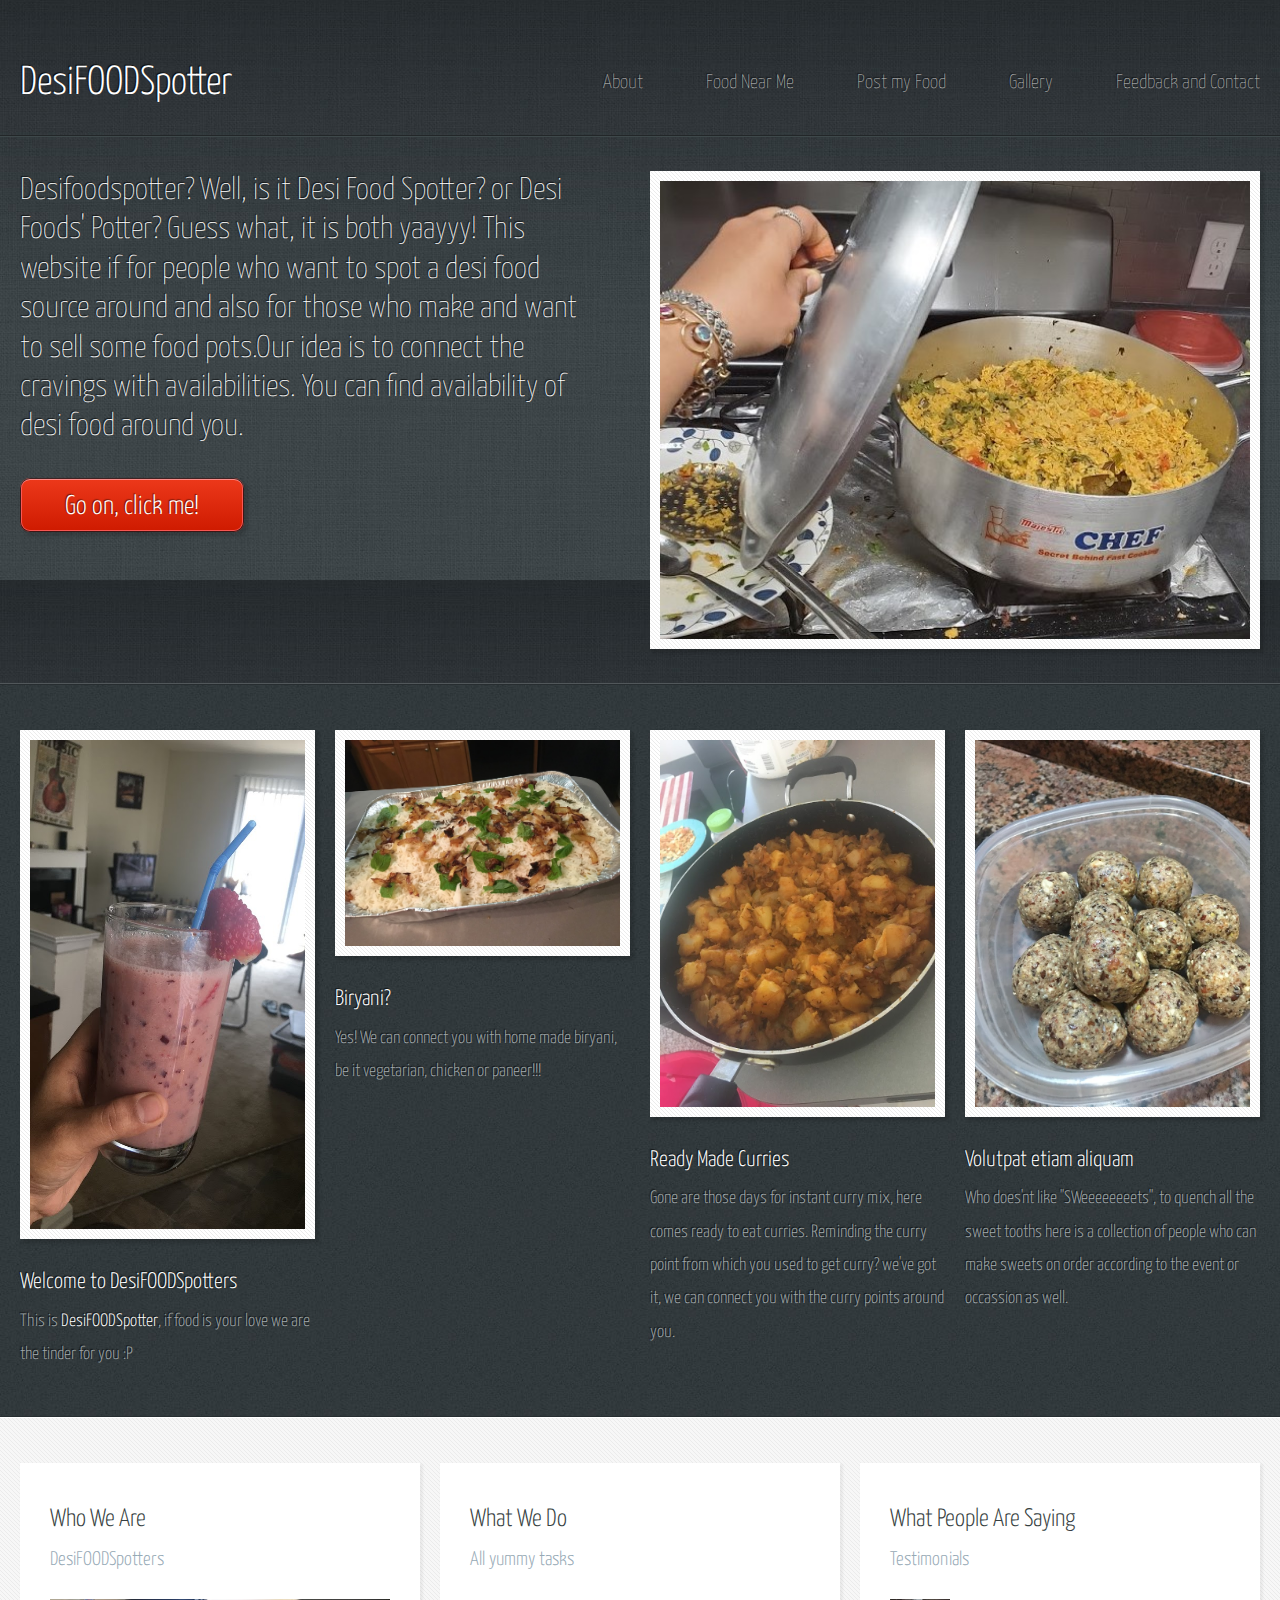
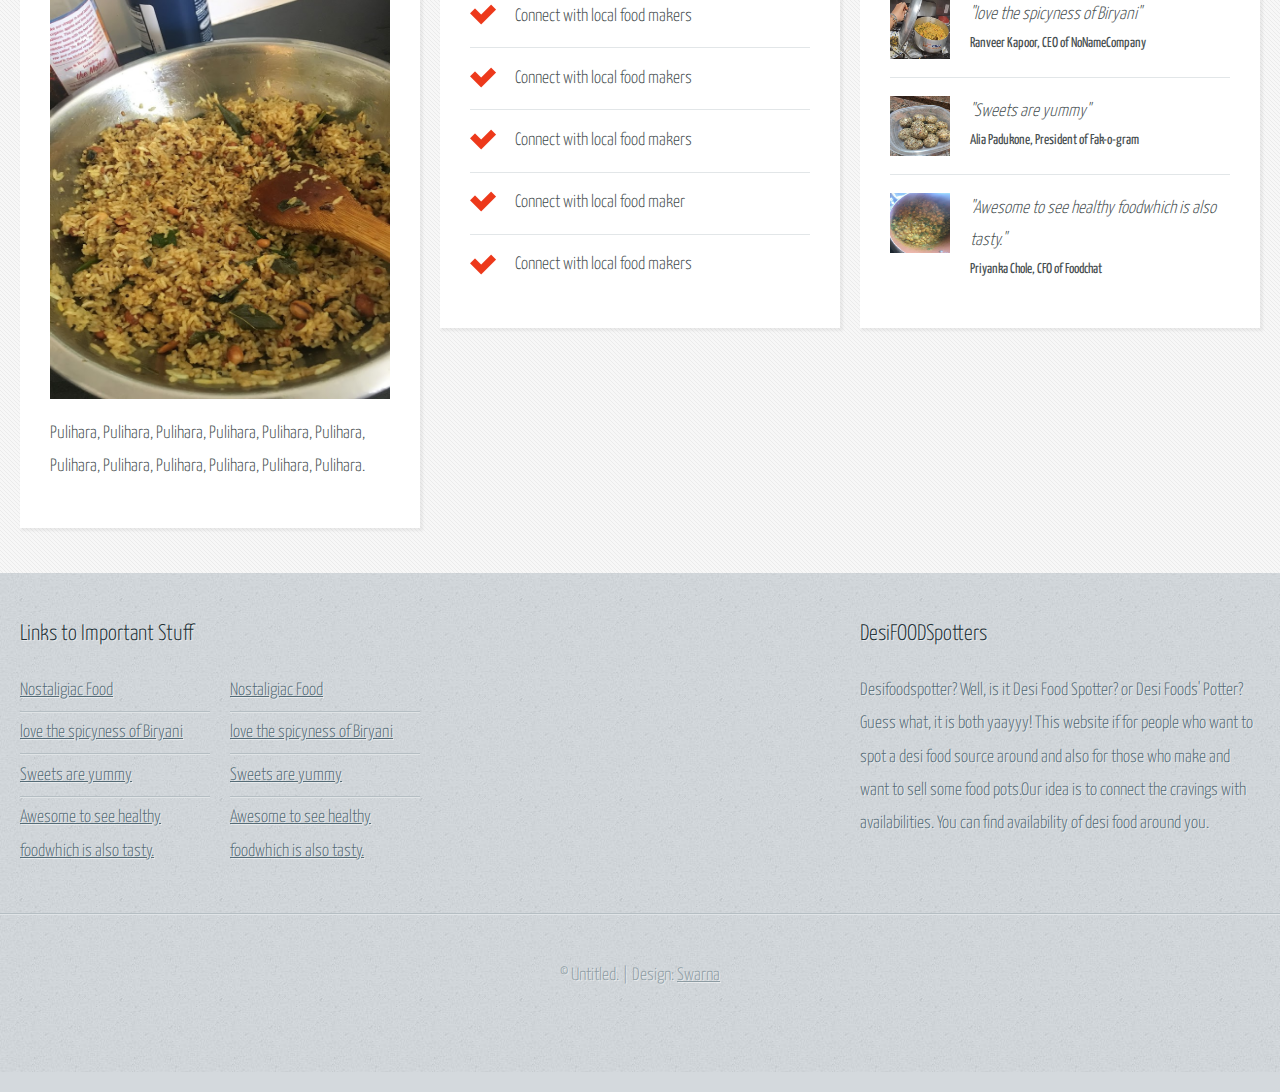
==== index.html @ 078b1f23 "Add files via upload" ====
<!DOCTYPE HTML>
<!--
Website for Desi FoodSpotter
-->
<html>
	<head>


		  <title> 
            DFS
        </title> 
          
        <!-- add icon link -->
        <link rel = "icon" href =  "images/tomatorasam.jpg" 
        type = "images/favicon"> 
          
		<meta charset="utf-8" />
		<meta name="viewport" content="width=device-width, initial-scale=1, user-scalable=no" />
		<link rel="stylesheet" href="assets/css/main.css" />
	</head>
	<body>
		<div id="page-wrapper">

			<!-- Header -->
				<section id="header">
					<div class="container">
						<div class="row">
							<div class="col-12">

								<!-- Logo -->
									<h1><a href="index.html" id="logo">DesiFOODSpotter</a></h1>

								<!-- Nav -->
									<nav id="nav">
										<a href="index.html">About</a>
										<a href="foodnearme.html">Food Near Me</a>
										<a href="foodpost.html"> Post my Food</a>
										<a href="gallery.html"  target="_blank"  > Gallery</a>
										<a href="contact.html"  target="_blank"> Feedback and Contact</a>
									</nav>

							</div>
						</div>
					</div>
					<div id="banner">
						<div class="container">
							<div class="row">
								<div class="col-6 col-12-medium">

									<!-- Banner Copy -->
										<p>Desifoodspotter? Well, is it Desi Food Spotter? 
											or Desi Foods' Potter? Guess what, it is both yaayyy! 
											This website if for people who want to spot a desi 
											food source around and also for those who make and 
											want to sell some food pots.Our idea is to 
											connect the cravings with availabilities. 
											You can find availability of desi food around you.</p>
										
										</p>
										<a href="#" class="button-large">Go on, click me!</a>

								</div>
								<div class="col-6 col-12-medium imp-medium">

									<!-- Banner Image -->
										<a href="#" class="bordered-feature-image"><img src="images/tomatorice2.jpg" width="auto" height="auto" /></a>

								</div>
							</div>
						</div>
					</div>
				</section>

			<!-- Features -->
				<section id="features">
					<div class="container">
						<div class="row">
							<div class="col-3 col-6-medium col-12-small">

								<!-- Feature #1 -->
									<section>
										<a href="#" class="bordered-feature-image"><img src="images/strawberryshake.JPG" alt="" /></a>
										<h2>Welcome to DesiFOODSpotters</h2>
										<p>
											This is <strong>DesiFOODSpotter</strong>, if food is your love we are the tinder for you :P 										
										</p>
									</section>

							</div>
							<div class="col-3 col-6-medium col-12-small">

								<!-- Feature #2 -->
									<section>
										<a href="#" class="bordered-feature-image"><img src="images/biryani.JPG" alt="" /></a>
										<h2>Biryani?</h2>
										<p>
											Yes! We can connect you with home made biryani, be it vegetarian, chicken or paneer!!!
										</p>
									</section>

							</div>
							<div class="col-3 col-6-medium col-12-small">

								<!-- Feature #3 -->
									<section>
										<a href="#" class="bordered-feature-image"><img src="images/aloocurry.JPG" alt="" /></a>
										<h2>Ready Made Curries</h2>
										<p>
											Gone are those days for instant curry mix, here comes ready to eat curries. Reminding the curry point from which you used to get curry? we've got it, we can connect you with the curry points around you.
										</p>
									</section>

							</div>
							<div class="col-3 col-6-medium col-12-small">

								<!-- Feature #4 -->
									<section>
										<a href="#" class="bordered-feature-image"><img src="images/sweets.JPG" alt="" /></a>
										<h2>Volutpat etiam aliquam</h2>
										<p>
											Who does'nt like "SWeeeeeeeets", 
											to quench all the sweet tooths here 
											is a collection of people who can 
											make sweets on order according to 
											the event or occassion as well.
										</p>
									</section>

							</div>
						</div>
					</div>
				</section>

			<!-- Content -->
				<section id="content">
					<div class="container">
						<div class="row aln-center">
							<div class="col-4 col-12-medium">

								<!-- Box #1 -->
									<section>
										<header>
											<h2>Who We Are</h2>
											<h3>DesiFOODSpotters</h3>
										</header>
										<a href="#" class="feature-image"><img src="images/pulihora.JPG" alt="" height="400" width="auto" /></a>
										<p>
										Pulihara, Pulihara, Pulihara, Pulihara, 
										Pulihara, Pulihara, Pulihara, Pulihara, 
										Pulihara, Pulihara, Pulihara, Pulihara. 

										</p>
									</section>

							</div>
							<div class="col-4 col-6-medium col-12-small">

								<!-- Box #2 -->
									<section>
										<header>
											<h2>What We Do</h2>
											<h3>All yummy tasks</h3>
										</header>
										<ul class="check-list">
											<li>Connect with local food makers</li>
											<li>Connect with local food makers</li>
											<li>Connect with local food makers</li>
											<li>Connect with local food maker</li>
											<li>Connect with local food makers</li>
										</ul>
									</section>

							</div>
							<div class="col-4 col-6-medium col-12-small">

								<!-- Box #3 -->
									<section>
										<header>
											<h2>What People Are Saying</h2>
											<h3>Testimonials</h3>
										</header>
										<ul class="quote-list">
											<li>
												<img src="images/tomatorice2.jpg" alt="" height="60" width="60"  />
												<p>"love the spicyness of Biryani"</p>
												<span>Ranveer Kapoor, CEO of NoNameCompany</span>
											</li>
											<li>
												<img src="images/sweets.JPG" alt=""height="60" width="60"   />
												<p>"Sweets are yummy"</p>
												<span>Alia Padukone, President of Fak-o-gram</span>
											</li>
											<li>
												<img src="images/chole.JPG" alt="" height="60" width="60" />
												<p>"Awesome to see healthy foodwhich is also tasty."</p>
												<span>Priyanka Chole, CFO of Foodchat</span>
											</li>
										</ul>
									</section>

							</div>
						</div>
					</div>
				</section>

			<!-- Footer -->
				<section id="footer">
					<div class="container">
						<div class="row">
							<div class="col-8 col-12-medium">

								<!-- Links -->
									<section>
										<h2>Links to Important Stuff</h2>
										<div>
											<div class="row">
												
												<div class="col-3 col-12-small">
													<ul class="link-list last-child">
														<li><a href="#">Nostaligiac Food</a></li>
														<li><a href="#">love the spicyness of Biryani</a></li>
														<li><a href="#">Sweets are yummy</a></li>
														<li><a href="#">Awesome to see healthy foodwhich is also tasty.</a></li>
													</ul>
												</div>
												<div class="col-3 col-12-small">
													<ul class="link-list last-child">
														<li><a href="#">Nostaligiac Food</a></li>
														<li><a href="#">love the spicyness of Biryani</a></li>
														<li><a href="#">Sweets are yummy</a></li>
														<li><a href="#">Awesome to see healthy foodwhich is also tasty.</a></li>
													</ul>
												</div>
											</div>
										</div>
									</section>

							</div>
							<div class="col-4 col-12-medium imp-medium">

								<!-- Blurb -->
									<section>
										<h2>DesiFOODSpotters</h2>
										<p>
											Desifoodspotter? Well, is it Desi Food Spotter? 
											or Desi Foods' Potter? Guess what, it is both yaayyy! 
											This website if for people who want to spot a desi 
											food source around and also for those who make and 
											want to sell some food pots.Our idea is to 
											connect the cravings with availabilities. 
											You can find availability of desi food around you.
										</p>
									</section>

							</div>
						</div>
					</div>
				</section>

			<!-- Copyright -->
				<div id="copyright">
					&copy; Untitled. | Design: <a>Swarna</a>
				</div>

		</div>

		<!-- Scripts -->
			<script src="assets/js/jquery.min.js"></script>
			<script src="assets/js/browser.min.js"></script>
			<script src="assets/js/breakpoints.min.js"></script>
			<script src="assets/js/util.js"></script>
			<script src="assets/js/main.js"></script>

	</body>
</html>
---- assets/css/main.css ----
@import url("https://fonts.googleapis.com/css?family=Yanone+Kaffeesatz:400,300,200");

/*
CSS
*/

html, body, div, span, applet, object,
iframe, h1, h2, h3, h4, h5, h6, p, blockquote,
pre, a, abbr, acronym, address, big, cite,
code, del, dfn, em, img, ins, kbd, q, s, samp,
small, strike, strong, sub, sup, tt, var, b,
u, i, center, dl, dt, dd, ol, ul, li, fieldset,
form, label, legend, table, caption, tbody,
tfoot, thead, tr, th, td, article, aside,
canvas, details, embed, figure, figcaption,
footer, header, hgroup, menu, nav, output, ruby,
section, summary, time, mark, audio, video {
	margin: 0;
	padding: 0;
	border: 0;
	font-size: 100%;
	font: inherit;
	vertical-align: baseline;}

article, aside, details, figcaption, figure,
footer, header, hgroup, menu, nav, section {
	display: block;}

body {
	line-height: 1;
}

ol, ul {
	list-style: none;
}

blockquote, q {
	quotes: none;
}

	blockquote:before, blockquote:after, q:before, q:after {
		content: '';
		content: none;
	}

table {
	border-collapse: collapse;
	border-spacing: 0;
}

body {
	-webkit-text-size-adjust: none;
}

mark {
	background-color: transparent;
	color: inherit;
}

input::-moz-focus-inner {
	border: 0;
	padding: 0;
}

input, select, textarea {
	-moz-appearance: none;
	-webkit-appearance: none;
	-ms-appearance: none;
	appearance: none;
}

/* Basic */

	html {
		box-sizing: border-box;
	}

	*, *:before, *:after {
		box-sizing: inherit;
	}

	body {
		background: #D4D9DD url("images/bg03.jpg");
		color: #474f51;
		font-size: 13.5pt;
		font-family: 'Yanone Kaffeesatz';
		line-height: 1.85em;
		font-weight: 300;
	}

	input, textarea, select {
		color: #474f51;
		font-size: 13.5pt;
		font-family: 'Yanone Kaffeesatz';
		line-height: 1.85em;
		font-weight: 300;
	}

	ul, ol, p, dl {
		margin: 0 0 2em 0;
	}

	a {
		text-decoration: underline;
	}

		a:hover {
			text-decoration: none;
		}

	section > :last-child,
	section:last-child,
	.last-child {
		margin-bottom: 0 !important;
	}

/* Container */

	.container {
		margin: 0 auto;
		max-width: 100%;
		width: 1200px;
	}

		@media screen and (max-width: 1680px) {

			.container {
				width: 1200px;
			}

		}

		@media screen and (max-width: 1280px) {

			.container {
				width: calc(100% - 40px);
			}

		}

		@media screen and (max-width: 980px) {

			.container {
				width: calc(100% - 50px);
			}

		}

		@media screen and (max-width: 736px) {

			.container {
				width: calc(100% - 40px);
			}

		}

/* Row */

	.row {
		display: flex;
		flex-wrap: wrap;
		box-sizing: border-box;
		align-items: stretch;
	}

		.row > * {
			box-sizing: border-box;
		}

		.row.gtr-uniform > * > :last-child {
			margin-bottom: 0;
		}

		.row.aln-left {
			justify-content: flex-start;
		}

		.row.aln-center {
			justify-content: center;
		}

		.row.aln-right {
			justify-content: flex-end;
		}

		.row.aln-top {
			align-items: flex-start;
		}

		.row.aln-middle {
			align-items: center;
		}

		.row.aln-bottom {
			align-items: flex-end;
		}

		.row > .imp {
			order: -1;
		}

		.row > .col-1 {
			width: 8.33333%;
		}

		.row > .off-1 {
			margin-left: 8.33333%;
		}

		.row > .col-2 {
			width: 16.66667%;
		}

		.row > .off-2 {
			margin-left: 16.66667%;
		}

		.row > .col-3 {
			width: 25%;
		}

		.row > .off-3 {
			margin-left: 25%;
		}

		.row > .col-4 {
			width: 33.33333%;
		}

		.row > .off-4 {
			margin-left: 33.33333%;
		}

		.row > .col-5 {
			width: 41.66667%;
		}

		.row > .off-5 {
			margin-left: 41.66667%;
		}

		.row > .col-6 {
			width: 50%;
		}

		.row > .off-6 {
			margin-left: 50%;
		}

		.row > .col-7 {
			width: 58.33333%;
		}

		.row > .off-7 {
			margin-left: 58.33333%;
		}

		.row > .col-8 {
			width: 66.66667%;
		}

		.row > .off-8 {
			margin-left: 66.66667%;
		}

		.row > .col-9 {
			width: 75%;
		}

		.row > .off-9 {
			margin-left: 75%;
		}

		.row > .col-10 {
			width: 83.33333%;
		}

		.row > .off-10 {
			margin-left: 83.33333%;
		}

		.row > .col-11 {
			width: 91.66667%;
		}

		.row > .off-11 {
			margin-left: 91.66667%;
		}

		.row > .col-12 {
			width: 100%;
		}

		.row > .off-12 {
			margin-left: 100%;
		}

		.row.gtr-0 {
			margin-top: 0px;
			margin-left: 0px;
		}

			.row.gtr-0 > * {
				padding: 0px 0 0 0px;
			}

			.row.gtr-0.gtr-uniform {
				margin-top: 0px;
			}

				.row.gtr-0.gtr-uniform > * {
					padding-top: 0px;
				}

		.row.gtr-25 {
			margin-top: -6.25px;
			margin-left: -6.25px;
		}

			.row.gtr-25 > * {
				padding: 6.25px 0 0 6.25px;
			}

			.row.gtr-25.gtr-uniform {
				margin-top: -6.25px;
			}

				.row.gtr-25.gtr-uniform > * {
					padding-top: 6.25px;
				}

		.row.gtr-50 {
			margin-top: -12.5px;
			margin-left: -12.5px;
		}

			.row.gtr-50 > * {
				padding: 12.5px 0 0 12.5px;
			}

			.row.gtr-50.gtr-uniform {
				margin-top: -12.5px;
			}

				.row.gtr-50.gtr-uniform > * {
					padding-top: 12.5px;
				}

		.row {
			margin-top: -25px;
			margin-left: -25px;
		}

			.row > * {
				padding: 25px 0 0 25px;
			}

			.row.gtr-uniform {
				margin-top: -25px;
			}

				.row.gtr-uniform > * {
					padding-top: 25px;
				}

		.row.gtr-150 {
			margin-top: -37.5px;
			margin-left: -37.5px;
		}

			.row.gtr-150 > * {
				padding: 37.5px 0 0 37.5px;
			}

			.row.gtr-150.gtr-uniform {
				margin-top: -37.5px;
			}

				.row.gtr-150.gtr-uniform > * {
					padding-top: 37.5px;
				}

		.row.gtr-200 {
			margin-top: -50px;
			margin-left: -50px;
		}

			.row.gtr-200 > * {
				padding: 50px 0 0 50px;
			}

			.row.gtr-200.gtr-uniform {
				margin-top: -50px;
			}

				.row.gtr-200.gtr-uniform > * {
					padding-top: 50px;
				}

		@media screen and (max-width: 1680px) {

			.row {
				display: flex;
				flex-wrap: wrap;
				box-sizing: border-box;
				align-items: stretch;
			}

				.row > * {
					box-sizing: border-box;
				}

				.row.gtr-uniform > * > :last-child {
					margin-bottom: 0;
				}

				.row.aln-left {
					justify-content: flex-start;
				}

				.row.aln-center {
					justify-content: center;
				}

				.row.aln-right {
					justify-content: flex-end;
				}

				.row.aln-top {
					align-items: flex-start;
				}

				.row.aln-middle {
					align-items: center;
				}

				.row.aln-bottom {
					align-items: flex-end;
				}

				.row > .imp-xlarge {
					order: -1;
				}

				.row > .col-1-xlarge {
					width: 8.33333%;
				}

				.row > .off-1-xlarge {
					margin-left: 8.33333%;
				}

				.row > .col-2-xlarge {
					width: 16.66667%;
				}

				.row > .off-2-xlarge {
					margin-left: 16.66667%;
				}

				.row > .col-3-xlarge {
					width: 25%;
				}

				.row > .off-3-xlarge {
					margin-left: 25%;
				}

				.row > .col-4-xlarge {
					width: 33.33333%;
				}

				.row > .off-4-xlarge {
					margin-left: 33.33333%;
				}

				.row > .col-5-xlarge {
					width: 41.66667%;
				}

				.row > .off-5-xlarge {
					margin-left: 41.66667%;
				}

				.row > .col-6-xlarge {
					width: 50%;
				}

				.row > .off-6-xlarge {
					margin-left: 50%;
				}

				.row > .col-7-xlarge {
					width: 58.33333%;
				}

				.row > .off-7-xlarge {
					margin-left: 58.33333%;
				}

				.row > .col-8-xlarge {
					width: 66.66667%;
				}

				.row > .off-8-xlarge {
					margin-left: 66.66667%;
				}

				.row > .col-9-xlarge {
					width: 75%;
				}

				.row > .off-9-xlarge {
					margin-left: 75%;
				}

				.row > .col-10-xlarge {
					width: 83.33333%;
				}

				.row > .off-10-xlarge {
					margin-left: 83.33333%;
				}

				.row > .col-11-xlarge {
					width: 91.66667%;
				}

				.row > .off-11-xlarge {
					margin-left: 91.66667%;
				}

				.row > .col-12-xlarge {
					width: 100%;
				}

				.row > .off-12-xlarge {
					margin-left: 100%;
				}

				.row.gtr-0 {
					margin-top: 0px;
					margin-left: 0px;
				}

					.row.gtr-0 > * {
						padding: 0px 0 0 0px;
					}

					.row.gtr-0.gtr-uniform {
						margin-top: 0px;
					}

						.row.gtr-0.gtr-uniform > * {
							padding-top: 0px;
						}

				.row.gtr-25 {
					margin-top: -6.25px;
					margin-left: -6.25px;
				}

					.row.gtr-25 > * {
						padding: 6.25px 0 0 6.25px;
					}

					.row.gtr-25.gtr-uniform {
						margin-top: -6.25px;
					}

						.row.gtr-25.gtr-uniform > * {
							padding-top: 6.25px;
						}

				.row.gtr-50 {
					margin-top: -12.5px;
					margin-left: -12.5px;
				}

					.row.gtr-50 > * {
						padding: 12.5px 0 0 12.5px;
					}

					.row.gtr-50.gtr-uniform {
						margin-top: -12.5px;
					}

						.row.gtr-50.gtr-uniform > * {
							padding-top: 12.5px;
						}

				.row {
					margin-top: -25px;
					margin-left: -25px;
				}

					.row > * {
						padding: 25px 0 0 25px;
					}

					.row.gtr-uniform {
						margin-top: -25px;
					}

						.row.gtr-uniform > * {
							padding-top: 25px;
						}

				.row.gtr-150 {
					margin-top: -37.5px;
					margin-left: -37.5px;
				}

					.row.gtr-150 > * {
						padding: 37.5px 0 0 37.5px;
					}

					.row.gtr-150.gtr-uniform {
						margin-top: -37.5px;
					}

						.row.gtr-150.gtr-uniform > * {
							padding-top: 37.5px;
						}

				.row.gtr-200 {
					margin-top: -50px;
					margin-left: -50px;
				}

					.row.gtr-200 > * {
						padding: 50px 0 0 50px;
					}

					.row.gtr-200.gtr-uniform {
						margin-top: -50px;
					}

						.row.gtr-200.gtr-uniform > * {
							padding-top: 50px;
						}

		}

		@media screen and (max-width: 1280px) {

			.row {
				display: flex;
				flex-wrap: wrap;
				box-sizing: border-box;
				align-items: stretch;
			}

				.row > * {
					box-sizing: border-box;
				}

				.row.gtr-uniform > * > :last-child {
					margin-bottom: 0;
				}

				.row.aln-left {
					justify-content: flex-start;
				}

				.row.aln-center {
					justify-content: center;
				}

				.row.aln-right {
					justify-content: flex-end;
				}

				.row.aln-top {
					align-items: flex-start;
				}

				.row.aln-middle {
					align-items: center;
				}

				.row.aln-bottom {
					align-items: flex-end;
				}

				.row > .imp-large {
					order: -1;
				}

				.row > .col-1-large {
					width: 8.33333%;
				}

				.row > .off-1-large {
					margin-left: 8.33333%;
				}

				.row > .col-2-large {
					width: 16.66667%;
				}

				.row > .off-2-large {
					margin-left: 16.66667%;
				}

				.row > .col-3-large {
					width: 25%;
				}

				.row > .off-3-large {
					margin-left: 25%;
				}

				.row > .col-4-large {
					width: 33.33333%;
				}

				.row > .off-4-large {
					margin-left: 33.33333%;
				}

				.row > .col-5-large {
					width: 41.66667%;
				}

				.row > .off-5-large {
					margin-left: 41.66667%;
				}

				.row > .col-6-large {
					width: 50%;
				}

				.row > .off-6-large {
					margin-left: 50%;
				}

				.row > .col-7-large {
					width: 58.33333%;
				}

				.row > .off-7-large {
					margin-left: 58.33333%;
				}

				.row > .col-8-large {
					width: 66.66667%;
				}

				.row > .off-8-large {
					margin-left: 66.66667%;
				}

				.row > .col-9-large {
					width: 75%;
				}

				.row > .off-9-large {
					margin-left: 75%;
				}

				.row > .col-10-large {
					width: 83.33333%;
				}

				.row > .off-10-large {
					margin-left: 83.33333%;
				}

				.row > .col-11-large {
					width: 91.66667%;
				}

				.row > .off-11-large {
					margin-left: 91.66667%;
				}

				.row > .col-12-large {
					width: 100%;
				}

				.row > .off-12-large {
					margin-left: 100%;
				}

				.row.gtr-0 {
					margin-top: 0px;
					margin-left: 0px;
				}

					.row.gtr-0 > * {
						padding: 0px 0 0 0px;
					}

					.row.gtr-0.gtr-uniform {
						margin-top: 0px;
					}

						.row.gtr-0.gtr-uniform > * {
							padding-top: 0px;
						}

				.row.gtr-25 {
					margin-top: -5px;
					margin-left: -5px;
				}

					.row.gtr-25 > * {
						padding: 5px 0 0 5px;
					}

					.row.gtr-25.gtr-uniform {
						margin-top: -5px;
					}

						.row.gtr-25.gtr-uniform > * {
							padding-top: 5px;
						}

				.row.gtr-50 {
					margin-top: -10px;
					margin-left: -10px;
				}

					.row.gtr-50 > * {
						padding: 10px 0 0 10px;
					}

					.row.gtr-50.gtr-uniform {
						margin-top: -10px;
					}

						.row.gtr-50.gtr-uniform > * {
							padding-top: 10px;
						}

				.row {
					margin-top: -20px;
					margin-left: -20px;
				}

					.row > * {
						padding: 20px 0 0 20px;
					}

					.row.gtr-uniform {
						margin-top: -20px;
					}

						.row.gtr-uniform > * {
							padding-top: 20px;
						}

				.row.gtr-150 {
					margin-top: -30px;
					margin-left: -30px;
				}

					.row.gtr-150 > * {
						padding: 30px 0 0 30px;
					}

					.row.gtr-150.gtr-uniform {
						margin-top: -30px;
					}

						.row.gtr-150.gtr-uniform > * {
							padding-top: 30px;
						}

				.row.gtr-200 {
					margin-top: -40px;
					margin-left: -40px;
				}

					.row.gtr-200 > * {
						padding: 40px 0 0 40px;
					}

					.row.gtr-200.gtr-uniform {
						margin-top: -40px;
					}

						.row.gtr-200.gtr-uniform > * {
							padding-top: 40px;
						}

		}

		@media screen and (max-width: 980px) {

			.row {
				display: flex;
				flex-wrap: wrap;
				box-sizing: border-box;
				align-items: stretch;
			}

				.row > * {
					box-sizing: border-box;
				}

				.row.gtr-uniform > * > :last-child {
					margin-bottom: 0;
				}

				.row.aln-left {
					justify-content: flex-start;
				}

				.row.aln-center {
					justify-content: center;
				}

				.row.aln-right {
					justify-content: flex-end;
				}

				.row.aln-top {
					align-items: flex-start;
				}

				.row.aln-middle {
					align-items: center;
				}

				.row.aln-bottom {
					align-items: flex-end;
				}

				.row > .imp-medium {
					order: -1;
				}

				.row > .col-1-medium {
					width: 8.33333%;
				}

				.row > .off-1-medium {
					margin-left: 8.33333%;
				}

				.row > .col-2-medium {
					width: 16.66667%;
				}

				.row > .off-2-medium {
					margin-left: 16.66667%;
				}

				.row > .col-3-medium {
					width: 25%;
				}

				.row > .off-3-medium {
					margin-left: 25%;
				}

				.row > .col-4-medium {
					width: 33.33333%;
				}

				.row > .off-4-medium {
					margin-left: 33.33333%;
				}

				.row > .col-5-medium {
					width: 41.66667%;
				}

				.row > .off-5-medium {
					margin-left: 41.66667%;
				}

				.row > .col-6-medium {
					width: 50%;
				}

				.row > .off-6-medium {
					margin-left: 50%;
				}

				.row > .col-7-medium {
					width: 58.33333%;
				}

				.row > .off-7-medium {
					margin-left: 58.33333%;
				}

				.row > .col-8-medium {
					width: 66.66667%;
				}

				.row > .off-8-medium {
					margin-left: 66.66667%;
				}

				.row > .col-9-medium {
					width: 75%;
				}

				.row > .off-9-medium {
					margin-left: 75%;
				}

				.row > .col-10-medium {
					width: 83.33333%;
				}

				.row > .off-10-medium {
					margin-left: 83.33333%;
				}

				.row > .col-11-medium {
					width: 91.66667%;
				}

				.row > .off-11-medium {
					margin-left: 91.66667%;
				}

				.row > .col-12-medium {
					width: 100%;
				}

				.row > .off-12-medium {
					margin-left: 100%;
				}

				.row.gtr-0 {
					margin-top: 0px;
					margin-left: 0px;
				}

					.row.gtr-0 > * {
						padding: 0px 0 0 0px;
					}

					.row.gtr-0.gtr-uniform {
						margin-top: 0px;
					}

						.row.gtr-0.gtr-uniform > * {
							padding-top: 0px;
						}

				.row.gtr-25 {
					margin-top: -6.25px;
					margin-left: -6.25px;
				}

					.row.gtr-25 > * {
						padding: 6.25px 0 0 6.25px;
					}

					.row.gtr-25.gtr-uniform {
						margin-top: -6.25px;
					}

						.row.gtr-25.gtr-uniform > * {
							padding-top: 6.25px;
						}

				.row.gtr-50 {
					margin-top: -12.5px;
					margin-left: -12.5px;
				}

					.row.gtr-50 > * {
						padding: 12.5px 0 0 12.5px;
					}

					.row.gtr-50.gtr-uniform {
						margin-top: -12.5px;
					}

						.row.gtr-50.gtr-uniform > * {
							padding-top: 12.5px;
						}

				.row {
					margin-top: -25px;
					margin-left: -25px;
				}

					.row > * {
						padding: 25px 0 0 25px;
					}

					.row.gtr-uniform {
						margin-top: -25px;
					}

						.row.gtr-uniform > * {
							padding-top: 25px;
						}

				.row.gtr-150 {
					margin-top: -37.5px;
					margin-left: -37.5px;
				}

					.row.gtr-150 > * {
						padding: 37.5px 0 0 37.5px;
					}

					.row.gtr-150.gtr-uniform {
						margin-top: -37.5px;
					}

						.row.gtr-150.gtr-uniform > * {
							padding-top: 37.5px;
						}

				.row.gtr-200 {
					margin-top: -50px;
					margin-left: -50px;
				}

					.row.gtr-200 > * {
						padding: 50px 0 0 50px;
					}

					.row.gtr-200.gtr-uniform {
						margin-top: -50px;
					}

						.row.gtr-200.gtr-uniform > * {
							padding-top: 50px;
						}

		}

		@media screen and (max-width: 736px) {

			.row {
				display: flex;
				flex-wrap: wrap;
				box-sizing: border-box;
				align-items: stretch;
			}

				.row > * {
					box-sizing: border-box;
				}

				.row.gtr-uniform > * > :last-child {
					margin-bottom: 0;
				}

				.row.aln-left {
					justify-content: flex-start;
				}

				.row.aln-center {
					justify-content: center;
				}

				.row.aln-right {
					justify-content: flex-end;
				}

				.row.aln-top {
					align-items: flex-start;
				}

				.row.aln-middle {
					align-items: center;
				}

				.row.aln-bottom {
					align-items: flex-end;
				}

				.row > .imp-small {
					order: -1;
				}

				.row > .col-1-small {
					width: 8.33333%;
				}

				.row > .off-1-small {
					margin-left: 8.33333%;
				}

				.row > .col-2-small {
					width: 16.66667%;
				}

				.row > .off-2-small {
					margin-left: 16.66667%;
				}

				.row > .col-3-small {
					width: 25%;
				}

				.row > .off-3-small {
					margin-left: 25%;
				}

				.row > .col-4-small {
					width: 33.33333%;
				}

				.row > .off-4-small {
					margin-left: 33.33333%;
				}

				.row > .col-5-small {
					width: 41.66667%;
				}

				.row > .off-5-small {
					margin-left: 41.66667%;
				}

				.row > .col-6-small {
					width: 50%;
				}

				.row > .off-6-small {
					margin-left: 50%;
				}

				.row > .col-7-small {
					width: 58.33333%;
				}

				.row > .off-7-small {
					margin-left: 58.33333%;
				}

				.row > .col-8-small {
					width: 66.66667%;
				}

				.row > .off-8-small {
					margin-left: 66.66667%;
				}

				.row > .col-9-small {
					width: 75%;
				}

				.row > .off-9-small {
					margin-left: 75%;
				}

				.row > .col-10-small {
					width: 83.33333%;
				}

				.row > .off-10-small {
					margin-left: 83.33333%;
				}

				.row > .col-11-small {
					width: 91.66667%;
				}

				.row > .off-11-small {
					margin-left: 91.66667%;
				}

				.row > .col-12-small {
					width: 100%;
				}

				.row > .off-12-small {
					margin-left: 100%;
				}

				.row.gtr-0 {
					margin-top: 0px;
					margin-left: 0px;
				}

					.row.gtr-0 > * {
						padding: 0px 0 0 0px;
					}

					.row.gtr-0.gtr-uniform {
						margin-top: 0px;
					}

						.row.gtr-0.gtr-uniform > * {
							padding-top: 0px;
						}

				.row.gtr-25 {
					margin-top: -5px;
					margin-left: -5px;
				}

					.row.gtr-25 > * {
						padding: 5px 0 0 5px;
					}

					.row.gtr-25.gtr-uniform {
						margin-top: -5px;
					}

						.row.gtr-25.gtr-uniform > * {
							padding-top: 5px;
						}

				.row.gtr-50 {
					margin-top: -10px;
					margin-left: -10px;
				}

					.row.gtr-50 > * {
						padding: 10px 0 0 10px;
					}

					.row.gtr-50.gtr-uniform {
						margin-top: -10px;
					}

						.row.gtr-50.gtr-uniform > * {
							padding-top: 10px;
						}

				.row {
					margin-top: -20px;
					margin-left: -20px;
				}

					.row > * {
						padding: 20px 0 0 20px;
					}

					.row.gtr-uniform {
						margin-top: -20px;
					}

						.row.gtr-uniform > * {
							padding-top: 20px;
						}

				.row.gtr-150 {
					margin-top: -30px;
					margin-left: -30px;
				}

					.row.gtr-150 > * {
						padding: 30px 0 0 30px;
					}

					.row.gtr-150.gtr-uniform {
						margin-top: -30px;
					}

						.row.gtr-150.gtr-uniform > * {
							padding-top: 30px;
						}

				.row.gtr-200 {
					margin-top: -40px;
					margin-left: -40px;
				}

					.row.gtr-200 > * {
						padding: 40px 0 0 40px;
					}

					.row.gtr-200.gtr-uniform {
						margin-top: -40px;
					}

						.row.gtr-200.gtr-uniform > * {
							padding-top: 40px;
						}

		}

/* Multi-use */

	.link-list li {
		padding: 0.2em 0 0.2em 0;
	}

		.link-list li:first-child {
			padding-top: 0 !important;
			border-top: 0 !important;
		}

		.link-list li:last-child {
			padding-bottom: 0 !important;
			border-bottom: 0 !important;
		}

	.quote-list li {
		padding: 1em 0 1em 0;
		overflow: hidden;
	}

		.quote-list li:first-child {
			padding-top: 0 !important;
			border-top: 0 !important;
		}

		.quote-list li:last-child {
			padding-bottom: 0 !important;
			border-bottom: 0 !important;
		}

		.quote-list li img {
			float: left;
		}

		.quote-list li p {
			margin: 0 0 0 90px;
			font-size: 1.2em;
			font-style: italic;
		}

		.quote-list li span {
			display: block;
			margin-left: 90px;
			font-size: 0.9em;
			font-weight: 400;
		}

	.check-list li {
		padding: 0.7em 0 0.7em 45px;
		font-size: 1.2em;
		background: url("images/icon-checkmark.png") 0px 1.05em no-repeat;
	}

		.check-list li:first-child {
			padding-top: 0 !important;
			border-top: 0 !important;
			background-position: 0 0.3em;
		}

		.check-list li:last-child {
			padding-bottom: 0 !important;
			border-bottom: 0 !important;
		}

	.feature-image {
		display: block;
		margin: 0 0 2em 0;
		outline: 0;
	}

		.feature-image img {
			display: block;
			width: 100%;
		}

	.bordered-feature-image {
		display: block;
		background: #fff url("images/bg04.png");
		padding: 10px;
		box-shadow: 3px 3px 3px 1px rgba(0, 0, 0, 0.15);
		margin: 0 0 1.5em 0;
		outline: 0;
	}

		.bordered-feature-image img {
			display: block;
			width: 100%;
		}

	.button-large {
		background-image: -moz-linear-gradient(top, #ed391b, #ce1a00);
		background-image: -webkit-linear-gradient(top, #ed391b, #ce1a00);
		background-image: -ms-linear-gradient(top, #ed391b, #ce1a00);
		background-image: linear-gradient(top, #ed391b, #ce1a00);
		display: inline-block;
		background-color: #ed391b;
		color: #fff;
		text-decoration: none;
		font-size: 1.75em;
		height: 2em;
		line-height: 2.125em;
		font-weight: 300;
		padding: 0 45px;
		outline: 0;
		border-radius: 10px;
		box-shadow: inset 0px 0px 0px 1px rgba(0, 0, 0, 0.75), inset 0px 2px 0px 0px rgba(255, 192, 192, 0.5), inset 0px 0px 0px 2px rgba(255, 96, 96, 0.85), 3px 3px 3px 1px rgba(0, 0, 0, 0.15);
		text-shadow: -1px -1px 1px rgba(0, 0, 0, 0.5);
	}

		.button-large:hover {
			background-image: -moz-linear-gradient(top, #fd492b, #de2a10);
			background-image: -webkit-linear-gradient(top, #fd492b, #de2a10);
			background-image: -ms-linear-gradient(top, #fd492b, #de2a10);
			background-image: linear-gradient(top, #fd492b, #de2a10);
			background-color: #fd492b;
			box-shadow: inset 0px 0px 0px 1px rgba(0, 0, 0, 0.75), inset 0px 2px 0px 0px rgba(255, 192, 192, 0.5), inset 0px 0px 0px 2px rgba(255, 96, 96, 0.85), 3px 3px 3px 1px rgba(0, 0, 0, 0.15);
		}

		.button-large:active {
			background-image: -moz-linear-gradient(top, #ce1a00, #ed391b);
			background-image: -webkit-linear-gradient(top, #ce1a00, #ed391b);
			background-image: -ms-linear-gradient(top, #ce1a00, #ed391b);
			background-image: linear-gradient(top, #ce1a00, #ed391b);
			background-color: #ce1a00;
			box-shadow: inset 0px 0px 0px 1px rgba(0, 0, 0, 0.75), inset 0px 2px 0px 0px rgba(255, 192, 192, 0.5), inset 0px 0px 0px 2px rgba(255, 96, 96, 0.85), 3px 3px 3px 1px rgba(0, 0, 0, 0.15);
		}

/* Header */

	#header {
		position: relative;
		background: #3B4346 url("images/bg01.jpg");
		border-bottom: solid 1px #272d30;
		box-shadow: inset 0px -1px 0px 0px #51575a;
		text-shadow: -1px -1px 1px rgba(0, 0, 0, 0.75);
	}

		#header > .container {
			position: relative;
			min-height: 155px;
		}

		#header h1 {
			position: absolute;
			left: 0;
			bottom: 35px;
			font-size: 2.75em;
		}

			#header h1 a {
				color: #fff;
				text-decoration: none;
			}

		#header nav {
			position: absolute;
			right: 0;
			bottom: 35px;
			font-weight: 200;
		}

			#header nav a {
				color: #c6c8c8;
				text-decoration: none;
				font-size: 1.4em;
				margin-left: 60px;
				outline: 0;
			}

				#header nav a:hover {
					color: #f6f8f8;
				}

		.subpage #header > .container {
			height: 155px;
		}

/* Banner */

	#banner {
		border-top: solid 1px #222628;
		box-shadow: inset 0px 1px 0px 0px #3e484a;
		padding: 35px 0 35px 0;
		color: #fff;
	}

		#banner .bordered-feature-image {
			margin-bottom: 0;
		}

		#banner p {
			font-size: 2em;
			font-weight: 200;
			line-height: 1.25em;
			padding-right: 1em;
			margin: 0 0 1em 0;
		}

/* Features */

	#features {
		background: #353D40 url("images/bg02.jpg");
		border-bottom: solid 1px #272e31;
		padding: 45px 0 45px 0;
		text-shadow: -1px -1px 1px rgba(0, 0, 0, 0.75);
		color: #a0a8ab;
	}

		#features h2 {
			font-size: 1.25em;
			color: #fff;
			margin: 0 0 0.25em 0;
		}

		#features a {
			color: #e0e8eb;
		}

		#features strong {
			color: #fff;
		}

/* Content */

	#content {
		background: #f7f7f7 url("images/bg04.png");
		border-top: solid 1px #fff;
		padding: 45px 0 45px 0;
	}

		#content section {
			background: #fff;
			padding: 40px 30px 45px 30px;
			box-shadow: 2px 2px 2px 1px rgba(128, 128, 128, 0.1);
			margin: 0 0 25px 0;
		}

		#content h2 {
			font-size: 1.8em;
			color: #373f42;
			margin: 0 0 0.25em 0;
		}

		#content h3 {
			color: #96a9b5;
			font-size: 1.25em;
		}

		#content a {
			color: #ED391B;
		}

		#content header {
			margin: 0 0 2em 0;
		}

		#content .quote-list li {
			border-bottom: solid 1px #e2e6e8;
		}

		#content .link-list li {
			border-bottom: solid 1px #e2e6e8;
		}

		#content .check-list li {
			border-bottom: solid 1px #e2e6e8;
		}

/* Footer */

	#footer {
		padding: 45px 0 45px 0;
		text-shadow: 1px 1px 1px white;
		color: #546b76;
		text-shadow: 1px 1px 0px rgba(255, 255, 255, 0.5);
	}

		#footer h2 {
			font-size: 1.25em;
			color: #212f35;
			margin: 0 0 1em 0;
		}

		#footer a {
			color: #546b76;
		}

		#footer .quote-list li {
			border-top: solid 1px #e0e4e6;
			border-bottom: solid 1px #b5bec3;
		}

		#footer .link-list li {
			border-top: solid 1px #e0e4e6;
			border-bottom: solid 1px #b5bec3;
		}

		#footer .check-list li {
			border-top: solid 1px #e0e4e6;
			border-bottom: solid 1px #b5bec3;
		}

/* Copyright */

	#copyright {
		border-top: solid 1px #b5bec3;
		box-shadow: inset 0px 1px 0px 0px #e0e4e7;
		text-align: center;
		padding: 45px 0 80px 0;
		color: #8d9ca3;
		text-shadow: 1px 1px 0px rgba(255, 255, 255, 0.5);
	}

		#copyright a {
			color: #8d9ca3;
		}

/* Large */

	@media screen and (max-width: 1280px) {

		/* Multi-use */

			.check-list li {
				font-size: 1em;
				line-height: 2em;
			}

			.quote-list li {
				padding: 1em 0 1em 0;
			}

				.quote-list li img {
					width: 60px;
				}

				.quote-list li p {
					margin: 0 0 0 80px;
					font-size: 1em;
					font-style: italic;
					line-height: 1.8em;
				}

				.quote-list li span {
					display: block;
					margin-left: 80px;
					font-size: 0.8em;
					font-weight: 400;
					line-height: 1.8em;
				}

			.feature-image {
				margin: 0 0 1em 0;
			}

			.button-large {
				font-size: 1.5em;
			}

		/* Banner */

			#banner p {
				font-size: 1.75em;
			}

		/* Header */

			#header h1 {
				font-size: 2.25em;
			}

			#header nav a {
				font-size: 1.1em;
			}

		/* Content */

			#content h2 {
				font-size: 1.4em;
			}

			#content h3 {
				font-size: 1.1em;
			}

			#content header {
				margin: 0 0 1.25em 0;
			}

	}

/* Medium */

	#navPanel, #titleBar {
		display: none;
	}

	@media screen and (max-width: 980px) {

		/* Basic */

			html, body {
				overflow-x: hidden;
			}

		/* Header */

			#header {
				text-align: center;
			}

				#header > .container:first-child {
					display: none;
				}

		/* Content */

			#content {
				padding: 25px 0;
			}

		/* Nav */

			#page-wrapper {
				-moz-backface-visibility: hidden;
				-webkit-backface-visibility: hidden;
				-ms-backface-visibility: hidden;
				backface-visibility: hidden;
				-moz-transition: -moz-transform 0.5s ease;
				-webkit-transition: -webkit-transform 0.5s ease;
				-ms-transition: -ms-transform 0.5s ease;
				transition: transform 0.5s ease;
				padding-bottom: 1px;
				padding-top: 44px;
			}

			#titleBar {
				-moz-backface-visibility: hidden;
				-webkit-backface-visibility: hidden;
				-ms-backface-visibility: hidden;
				backface-visibility: hidden;
				-moz-transition: -moz-transform 0.5s ease;
				-webkit-transition: -webkit-transform 0.5s ease;
				-ms-transition: -ms-transform 0.5s ease;
				transition: transform 0.5s ease;
				display: block;
				height: 44px;
				left: 0;
				position: fixed;
				top: 0;
				width: 100%;
				z-index: 10001;
				color: #fff;
				background: url("images/bg04.jpg");
				box-shadow: inset 0px -20px 70px 0px rgba(200, 220, 245, 0.1), inset 0px -1px 0px 0px rgba(255, 255, 255, 0.1), 0px 1px 7px 0px rgba(0, 0, 0, 0.6);
				text-shadow: -1px -1px 1px rgba(0, 0, 0, 0.75);
			}

				#titleBar .title {
					display: block;
					text-align: center;
					font-size: 1.2em;
					font-weight: 400;
					line-height: 48px;
				}

				#titleBar .toggle {
					position: absolute;
					left: 0;
					top: 0;
					width: 80px;
					height: 60px;
				}

					#titleBar .toggle:after {
						content: '';
						display: block;
						position: absolute;
						top: 6px;
						left: 6px;
						color: #fff;
						background: rgba(255, 255, 255, 0.025);
						box-shadow: inset 0px 1px 0px 0px rgba(255, 255, 255, 0.1), inset 0px 0px 0px 1px rgba(255, 255, 255, 0.05), inset 0px -8px 10px 0px rgba(0, 0, 0, 0.15), 0px 1px 2px 0px rgba(0, 0, 0, 0.25);
						text-shadow: -1px -1px 1px black;
						width: 49px;
						height: 31px;
						border-radius: 8px;
					}

					#titleBar .toggle:before {
						content: '';
						position: absolute;
						width: 20px;
						height: 30px;
						background: url("images/mobileUI-site-nav-opener-bg.svg");
						top: 15px;
						left: 20px;
						z-index: 1;
						opacity: 0.25;
					}

					#titleBar .toggle:active:after {
						background: rgba(255, 255, 255, 0.05);
					}

			#navPanel {
				-moz-backface-visibility: hidden;
				-webkit-backface-visibility: hidden;
				-ms-backface-visibility: hidden;
				backface-visibility: hidden;
				-moz-transform: translateX(-275px);
				-webkit-transform: translateX(-275px);
				-ms-transform: translateX(-275px);
				transform: translateX(-275px);
				-moz-transition: -moz-transform 0.5s ease;
				-webkit-transition: -webkit-transform 0.5s ease;
				-ms-transition: -ms-transform 0.5s ease;
				transition: transform 0.5s ease;
				display: block;
				height: 100%;
				left: 0;
				overflow-y: auto;
				position: fixed;
				top: 0;
				width: 275px;
				z-index: 10002;
				background: url("images/bg04.jpg");
				box-shadow: inset -1px 0px 0px 0px rgba(255, 255, 255, 0.25), inset -2px 0px 25px 0px rgba(0, 0, 0, 0.5);
				text-shadow: -1px -1px 1px black;
			}

				#navPanel .link {
					display: block;
					color: #fff;
					text-decoration: none;
					font-size: 1.25em;
					line-height: 2em;
					padding: 0.625em 1.5em 0.325em 1.5em;
					border-top: solid 1px #373d40;
					border-bottom: solid 1px rgba(0, 0, 0, 0.4);
				}

					#navPanel .link:first-child {
						border-top: 0;
					}

					#navPanel .link:last-child {
						border-bottom: 0;
					}

			body.navPanel-visible #page-wrapper {
				-moz-transform: translateX(275px);
				-webkit-transform: translateX(275px);
				-ms-transform: translateX(275px);
				transform: translateX(275px);
			}

			body.navPanel-visible #titleBar {
				-moz-transform: translateX(275px);
				-webkit-transform: translateX(275px);
				-ms-transform: translateX(275px);
				transform: translateX(275px);
			}

			body.navPanel-visible #navPanel {
				-moz-transform: translateX(0);
				-webkit-transform: translateX(0);
				-ms-transform: translateX(0);
				transform: translateX(0);
			}

	}

/* Small */

	@media screen and (max-width: 736px) {

		/* Basic */

			body, input, textarea, select {
				font-size: 13pt;
				line-height: 1.4em;
			}

		/* Multi-use */

			.link-list li {
				padding: 0.75em 0 0.75em 0;
			}

			.quote-list li p {
				margin-bottom: 0.5em;
			}

			.check-list li {
				font-size: 1em;
			}

			.button-large {
				width: 100%;
			}

		/* Banner */

			#banner p {
				font-size: 1.25em;
				font-weight: 200;
				line-height: 1.25em;
				margin: 0 0 1em 0;
			}

		/* Content */

			#content section {
				padding: 30px 20px;
			}

			#content h2 {
				font-size: 1.25em;
			}

			#content h3 {
				font-size: 1em;
			}

			#content header {
				margin: 0 0 1.25em 0;
			}

		/* Footer */

			#footer .link-list {
				margin: 0 0 10px 0 !important;
			}

		/* Copyright */

			#copyright {
				padding: 20px 30px;
			}

	}
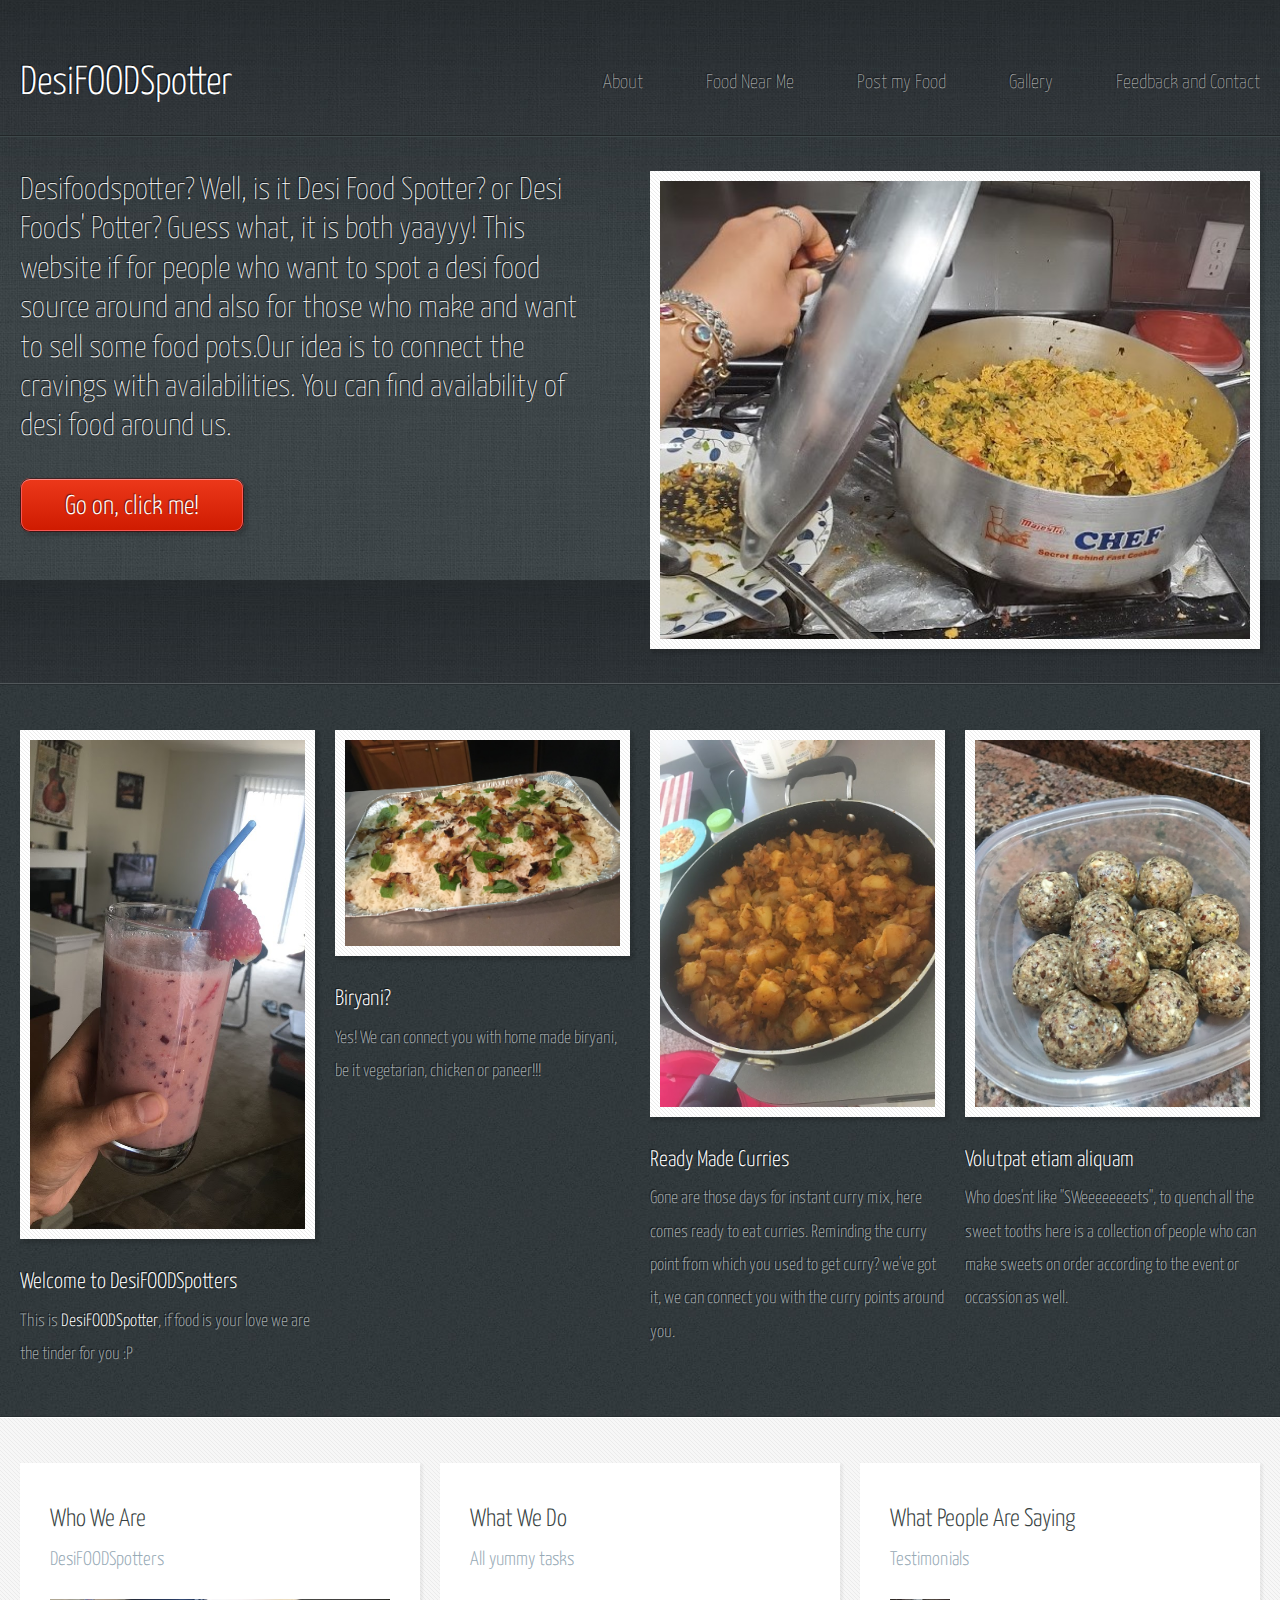
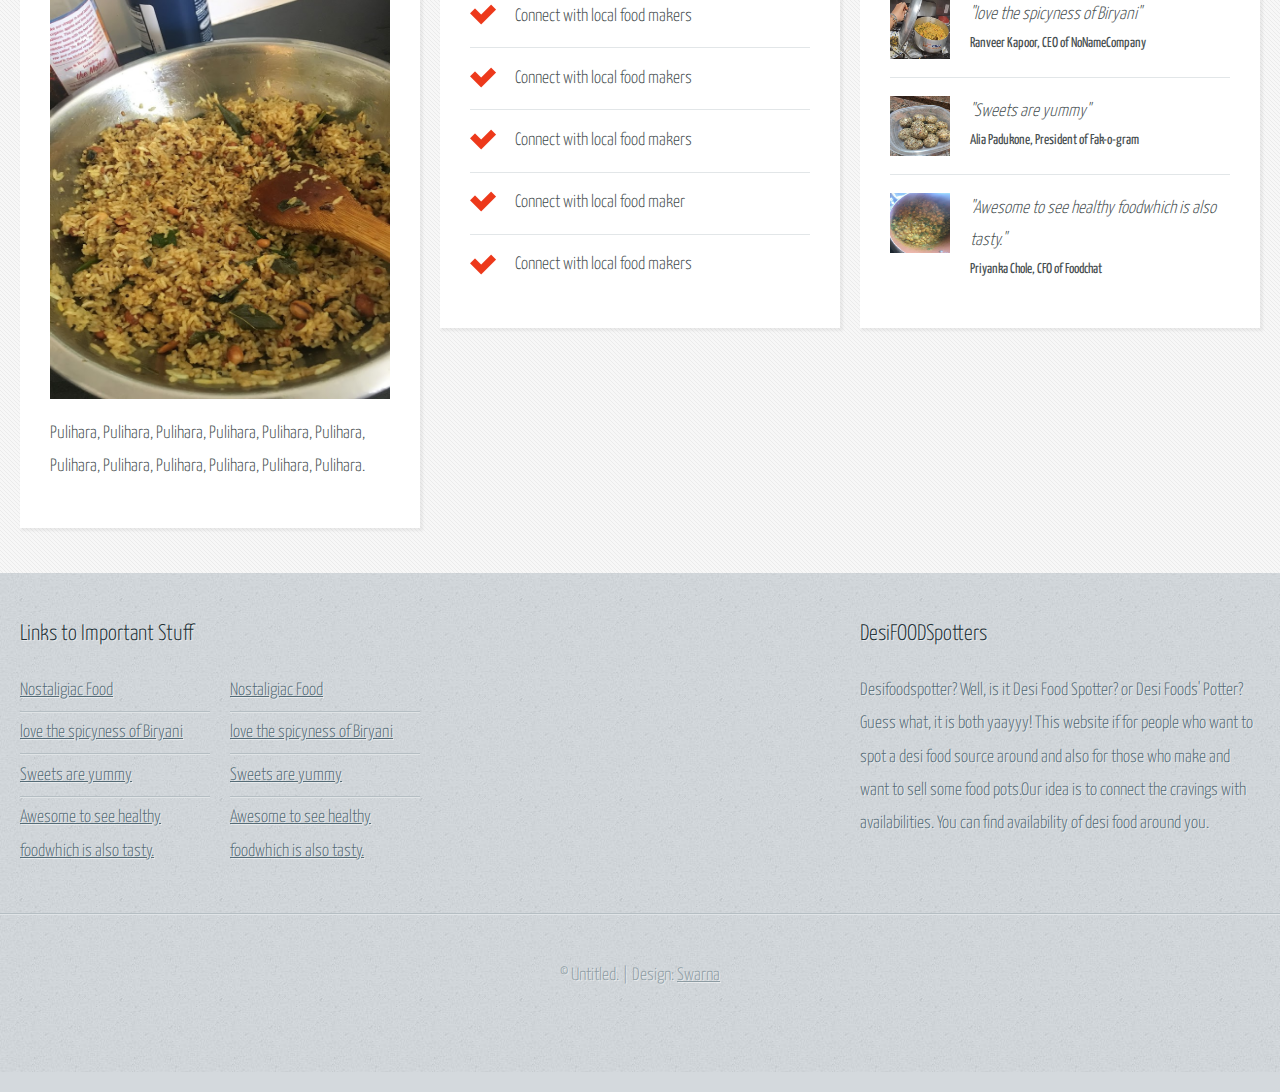
==== commit 6a1bd7dc: "Update index.html" ====
--- a/index.html
+++ b/index.html
@@ -54,7 +54,7 @@
 											food source around and also for those who make and 
 											want to sell some food pots.Our idea is to 
 											connect the cravings with availabilities. 
-											You can find availability of desi food around you.</p>
+											You can find availability of desi food around us.</p>
 										
 										</p>
 										<a href="#" class="button-large">Go on, click me!</a>
